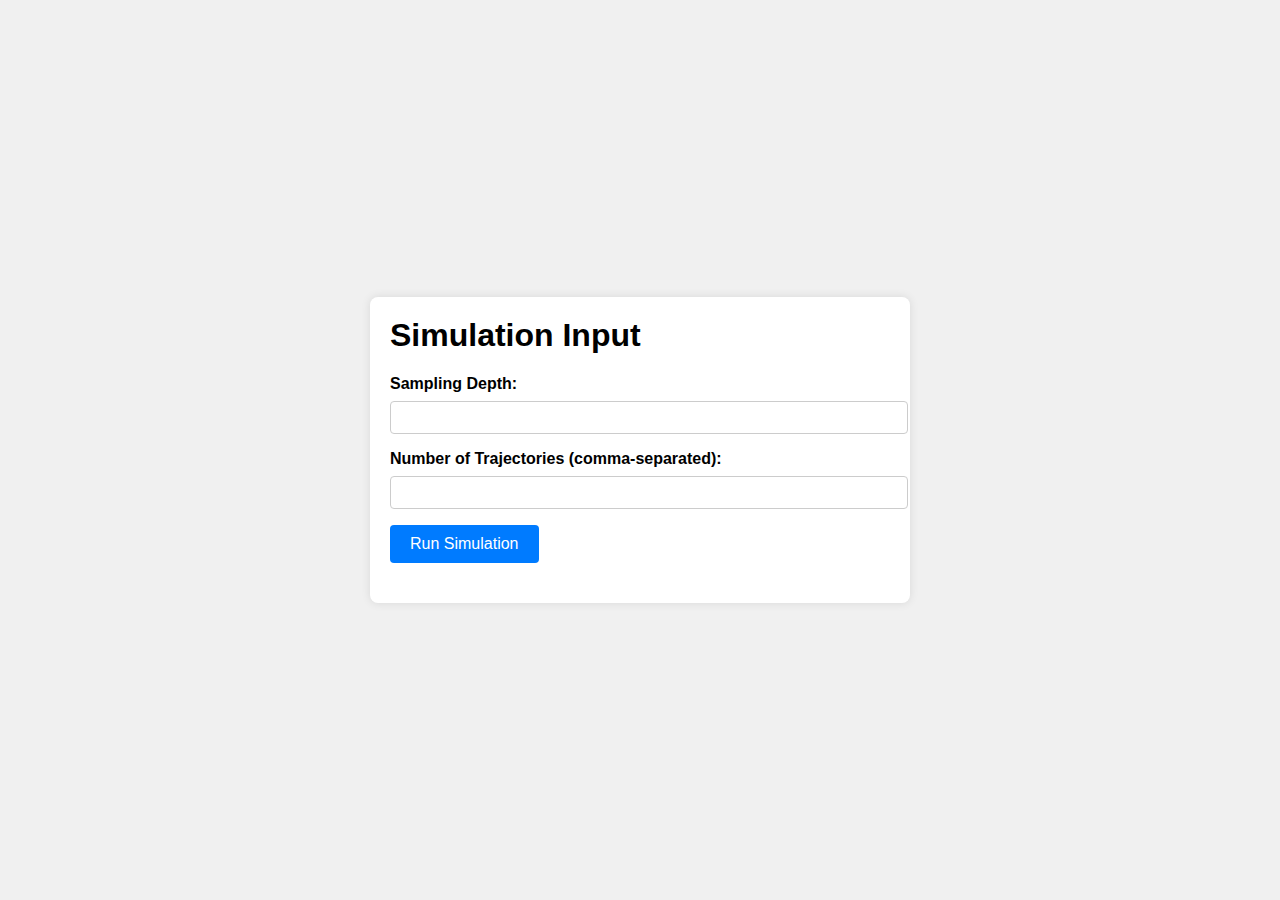
==== static/index.html @ e8727c35 "Solved No Feasible Trajectory Issue" ====
<!DOCTYPE html>
<html lang="en">
<head>
    <meta charset="UTF-8">
    <meta name="viewport" content="width=device-width, initial-scale=1.0">
    <title>Simulation Input</title>
    <link rel="stylesheet" href="styles.css">
</head>
<body>
    <div class="container">
        <h1>Simulation Input</h1>
        <form id="simulation-form">
            <label for="sampling_depth">Sampling Depth:</label>
            <input type="number" id="sampling_depth" name="sampling_depth" required>
            <br>
            <label for="num_trajectories">Number of Trajectories (comma-separated):</label>
            <input type="text" id="num_trajectories" name="num_trajectories" required>
            <br>
            <button type="submit">Run Simulation</button>
        </form>

        <div id="result"></div>
    </div>
    <script src="script.js"></script>
</body>
</html>
---- static/styles.css ----
/* styles.css */
body {
    font-family: Arial, sans-serif;
    margin: 0;
    padding: 0;
    display: flex;
    justify-content: center;
    align-items: center;
    height: 100vh;
    background-color: #f0f0f0;
}

.container {
    background-color: #ffffff;
    padding: 20px;
    border-radius: 8px;
    box-shadow: 0 0 10px rgba(0, 0, 0, 0.1);
    width: 100%;
    max-width: 500px;
}

h1 {
    margin-top: 0;
}

label {
    display: block;
    margin-bottom: 8px;
    font-weight: bold;
}

input[type="number"], 
input[type="text"] {
    width: 100%;
    padding: 8px;
    margin-bottom: 16px;
    border: 1px solid #ccc;
    border-radius: 4px;
}

button {
    background-color: #007bff;
    color: white;
    padding: 10px 20px;
    border: none;
    border-radius: 4px;
    cursor: pointer;
    font-size: 16px;
}

button:hover {
    background-color: #0056b3;
}

#result {
    margin-top: 20px;
}
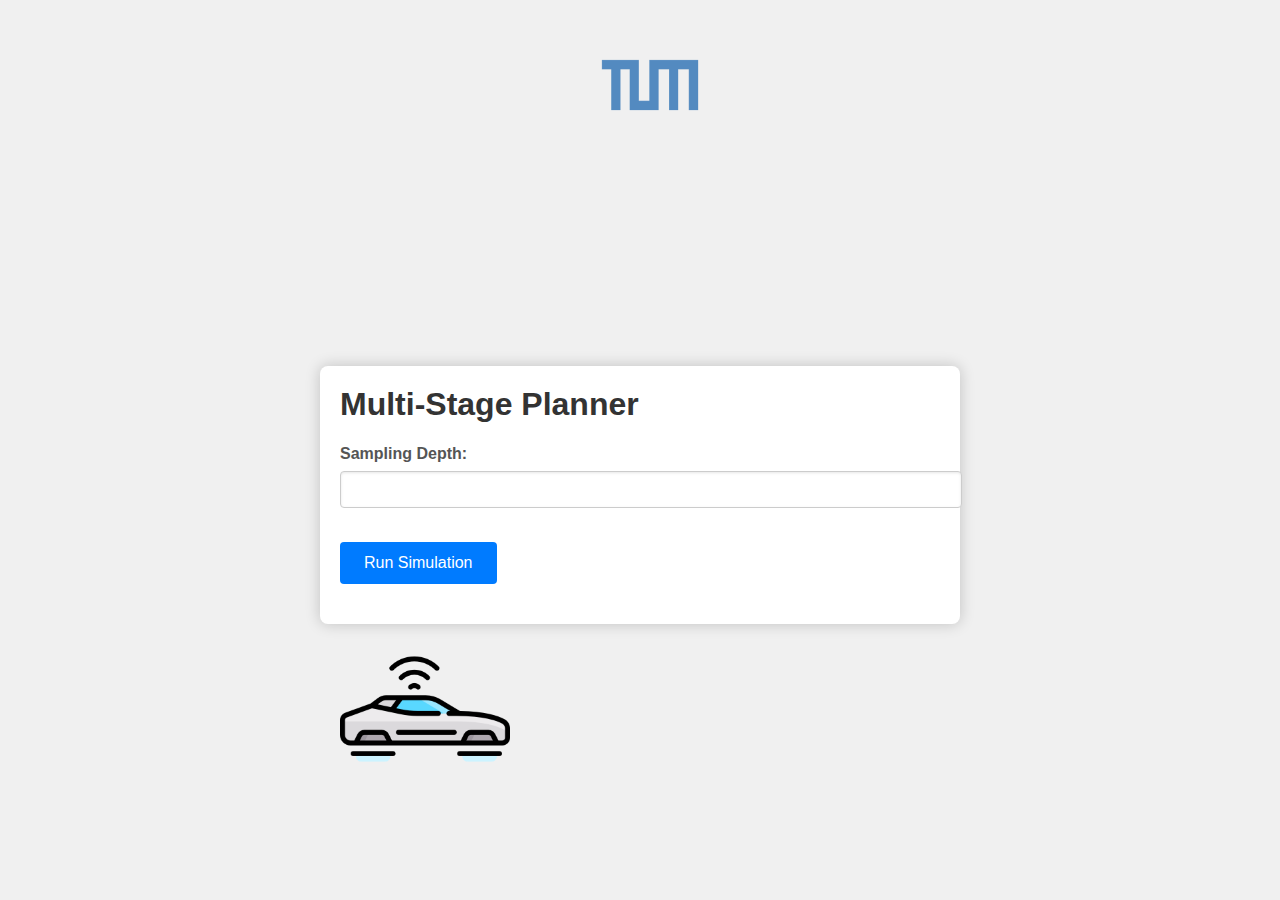
==== commit acc02026: "Added Planning Server" ====
--- a/static/index.html
+++ b/static/index.html
@@ -7,20 +7,34 @@
     <link rel="stylesheet" href="styles.css">
 </head>
 <body>
+    <div class="header">
+        <img src="TUM_logo.png" alt="TUM Logo" class="tum-logo">
+    </div>
     <div class="container">
-        <h1>Simulation Input</h1>
+        <h1>Multi-Stage Planner</h1>
         <form id="simulation-form">
             <label for="sampling_depth">Sampling Depth:</label>
             <input type="number" id="sampling_depth" name="sampling_depth" required>
             <br>
-            <label for="num_trajectories">Number of Trajectories (comma-separated):</label>
-            <input type="text" id="num_trajectories" name="num_trajectories" required>
+            <div id="trajectories-container">
+                <!-- Dynamic input boxes will be inserted here -->
+            </div>
             <br>
             <button type="submit">Run Simulation</button>
         </form>
 
         <div id="result"></div>
+
+        <!-- Container for car animation -->
+        <div class="slider">
+            <div class="track">
+                <div class="slide">
+                    <img src="car.png" alt="Car" width= 33.3%>
+                </div>
+            </div>
+        </div>
     </div>
     <script src="script.js"></script>
 </body>
 </html>
+
--- a/static/styles.css
+++ b/static/styles.css
@@ -1,4 +1,3 @@
-/* styles.css */
 body {
     font-family: Arial, sans-serif;
     margin: 0;
@@ -8,44 +7,68 @@
     align-items: center;
     height: 100vh;
     background-color: #f0f0f0;
+    position: relative; /* For positioning the TUM logo */
+}
+
+.header {
+    width: 100%;
+    display: flex;
+    justify-content: center;
+    position: absolute;
+    top: 10px;
+    left: 10px;
+    z-index: 10; /* Ensure the logo is above other content */
+}
+
+.tum-logo {
+    height: 150px; /* Increase the height */
+    right: -100px;
+    width: auto;  /* Maintain aspect ratio */
+    opacity: 0.8; /* Make the logo slightly transparent */
 }
 
 .container {
     background-color: #ffffff;
     padding: 20px;
     border-radius: 8px;
-    box-shadow: 0 0 10px rgba(0, 0, 0, 0.1);
+    box-shadow: 0 0 15px rgba(0, 0, 0, 0.2);
     width: 100%;
-    max-width: 500px;
+    max-width: 600px; /* Slightly larger width for better design */
+    margin-top: 90px; /* Ensure space for the larger logo */
+    position: relative; /* Ensure container is the reference point for absolute positioning */
 }
 
 h1 {
     margin-top: 0;
+    color: #333; /* Darker color for better readability */
 }
 
 label {
     display: block;
     margin-bottom: 8px;
     font-weight: bold;
+    color: #555; /* Slightly lighter text color */
 }
 
 input[type="number"], 
 input[type="text"] {
     width: 100%;
-    padding: 8px;
+    padding: 10px; /* Slightly larger padding */
     margin-bottom: 16px;
     border: 1px solid #ccc;
     border-radius: 4px;
+    box-shadow: inset 0 1px 3px rgba(0, 0, 0, 0.1); /* Light shadow for inputs */
 }
 
 button {
     background-color: #007bff;
     color: white;
-    padding: 10px 20px;
+    padding: 12px 24px; /* Larger padding */
     border: none;
     border-radius: 4px;
     cursor: pointer;
     font-size: 16px;
+    transition: background-color 0.3s ease; /* Smooth transition */
 }
 
 button:hover {
@@ -54,4 +77,35 @@
 
 #result {
     margin-top: 20px;
+    color: #333; /* Ensure result text is readable */
 }
+
+@keyframes scroll {
+    0% { transform: translateX(0); } /* Start off-screen */
+    100% { transform: translateX(calc(225px * 2)); } /* End off-screen */
+}
+
+.slider {
+    position: relative;
+    top: 20px; /* Adjusted to ensure visibility */
+    margin: auto;
+    left: 0;
+    width: auto;
+    z-index: 5; /* Ensure it's above other elements */
+}
+
+.slider .track{
+    animation: scroll 10s linear infinite;
+    animation-play-state: paused;
+    display: flex;
+    width: calc(250px * 2);
+}
+
+.slider .slide {
+    position: absolute;
+    width: auto; /* Adjust as needed */
+    height: 10px; /* Maintain aspect ratio */
+    top: 0px;
+    left: 0;
+    /* animation: drive 5s linear infinite; */
+}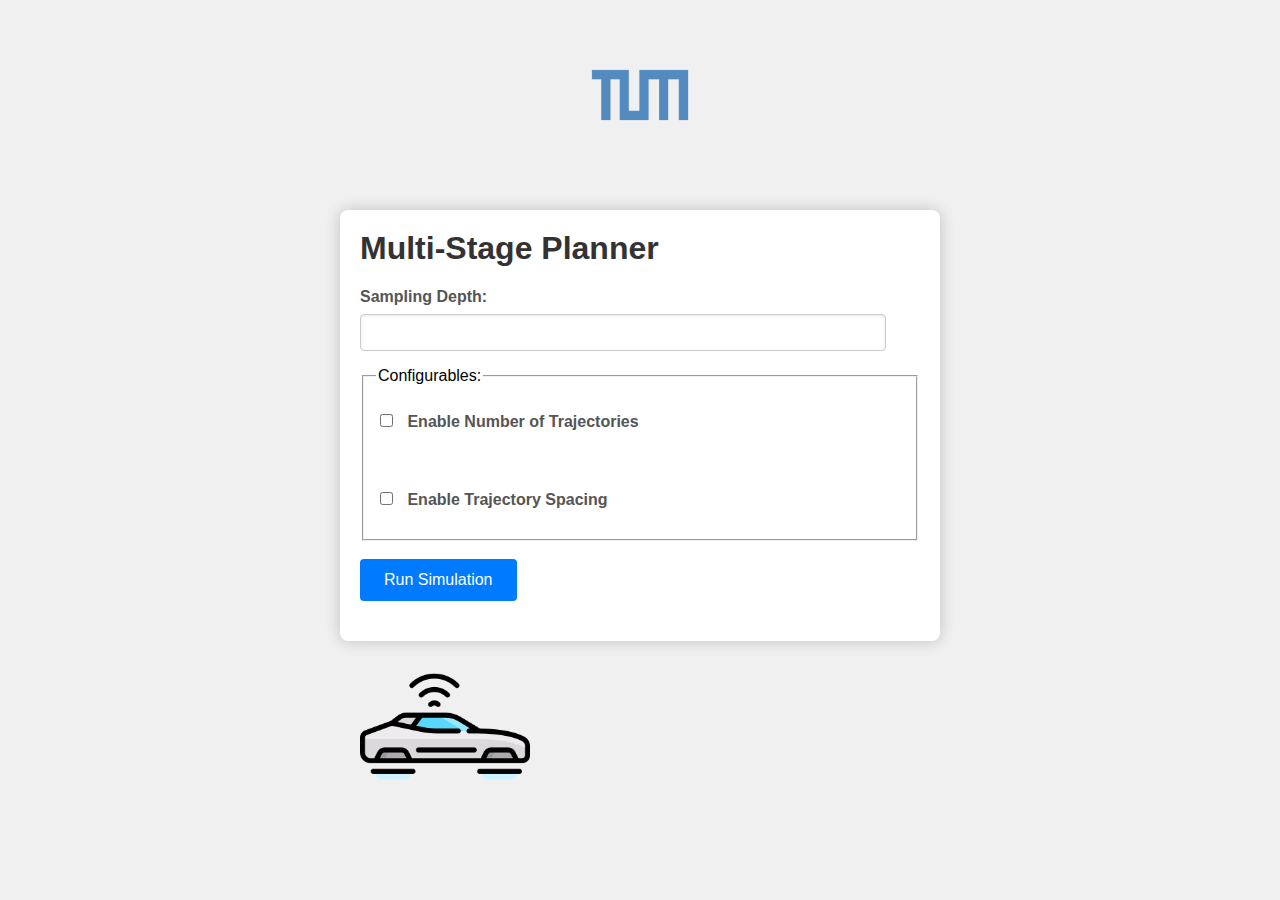
==== commit bbbc41c8: "Finished Front End" ====
--- a/static/index.html
+++ b/static/index.html
@@ -1,40 +1,58 @@
 <!DOCTYPE html>
 <html lang="en">
 <head>
-    <meta charset="UTF-8">
-    <meta name="viewport" content="width=device-width, initial-scale=1.0">
-    <title>Simulation Input</title>
-    <link rel="stylesheet" href="styles.css">
+  <meta charset="UTF-8">
+  <meta name="viewport" content="width=device-width, initial-scale=1">
+  <title>Multi-Stage Planner</title>
+  <link rel="stylesheet" href="styles.css">
 </head>
 <body>
-    <div class="header">
-        <img src="TUM_logo.png" alt="TUM Logo" class="tum-logo">
+  <div class="header">
+    <img src="TUM_logo.png" alt="TUM Logo" class="tum-logo">
+  </div>
+  <div class="container">
+    <h1>Multi-Stage Planner</h1>
+    <form id="simulation-form">
+      <label for="sampling_depth">Sampling Depth:</label>
+      <input type="number" id="sampling_depth" name="sampling_depth" min="1" required>
+      <br>
+
+      <fieldset>
+        <legend>Configurables:</legend>
+        <label>
+          <input type="checkbox" id="enable_num_trajectories" name="spacing_traj" value="num_trajectories">
+          Enable Number of Trajectories
+        </label>
+        <br>
+        <label>
+          <input type="checkbox" id="enable_trajectory_spacing" name="spacing_traj" value="trajectory_spacing">
+          Enable Trajectory Spacing
+        </label>
+      </fieldset>
+
+      <div id="num-trajectories-container" style="display: none;">
+        <!-- Dynamic input boxes for Number of Trajectories will be inserted here -->
+      </div>
+
+      <div id="trajectory-spacing-container" style="display: none;">
+        <!-- Dynamic input boxes for Trajectory Spacing will be inserted here -->
+      </div>
+
+      <br>
+      <button type="submit">Run Simulation</button>
+    </form>
+
+    <div id="result"></div>
+
+    <!-- Container for car animation -->
+    <div class="slider">
+      <div class="track">
+        <div class="slide">
+          <img src="car.png" alt="Car" width="33.3%">
+        </div>
+      </div>
     </div>
-    <div class="container">
-        <h1>Multi-Stage Planner</h1>
-        <form id="simulation-form">
-            <label for="sampling_depth">Sampling Depth:</label>
-            <input type="number" id="sampling_depth" name="sampling_depth" required>
-            <br>
-            <div id="trajectories-container">
-                <!-- Dynamic input boxes will be inserted here -->
-            </div>
-            <br>
-            <button type="submit">Run Simulation</button>
-        </form>
-
-        <div id="result"></div>
-
-        <!-- Container for car animation -->
-        <div class="slider">
-            <div class="track">
-                <div class="slide">
-                    <img src="car.png" alt="Car" width= 33.3%>
-                </div>
-            </div>
-        </div>
-    </div>
-    <script src="script.js"></script>
+  </div>
+  <script src="script.js"></script>
 </body>
 </html>
-
--- a/static/styles.css
+++ b/static/styles.css
@@ -3,28 +3,24 @@
     margin: 0;
     padding: 0;
     display: flex;
-    justify-content: center;
+    flex-direction: column;
     align-items: center;
     height: 100vh;
     background-color: #f0f0f0;
-    position: relative; /* For positioning the TUM logo */
 }
 
 .header {
     width: 100%;
     display: flex;
     justify-content: center;
-    position: absolute;
-    top: 10px;
-    left: 10px;
-    z-index: 10; /* Ensure the logo is above other content */
+    margin-top: 20px;
 }
 
 .tum-logo {
     height: 150px; /* Increase the height */
-    right: -100px;
     width: auto;  /* Maintain aspect ratio */
     opacity: 0.8; /* Make the logo slightly transparent */
+    margin-bottom: 20px;
 }
 
 .container {
@@ -34,8 +30,9 @@
     box-shadow: 0 0 15px rgba(0, 0, 0, 0.2);
     width: 100%;
     max-width: 600px; /* Slightly larger width for better design */
-    margin-top: 90px; /* Ensure space for the larger logo */
-    position: relative; /* Ensure container is the reference point for absolute positioning */
+    margin-top: 20px; /* Ensure space for the larger logo */
+    z-index: 1;
+    box-sizing: border-box;
 }
 
 h1 {
@@ -46,18 +43,25 @@
 label {
     display: block;
     margin-bottom: 8px;
+    margin-top: 20px;
     font-weight: bold;
     color: #555; /* Slightly lighter text color */
 }
 
 input[type="number"], 
-input[type="text"] {
-    width: 100%;
+input[type="text"], 
+input[type="checkbox"] {
+    width: 90%;
     padding: 10px; /* Slightly larger padding */
     margin-bottom: 16px;
     border: 1px solid #ccc;
     border-radius: 4px;
     box-shadow: inset 0 1px 3px rgba(0, 0, 0, 0.1); /* Light shadow for inputs */
+}
+
+input[type="checkbox"] {
+    width: auto; /* Checkbox should not be full-width */
+    margin-right: 10px; /* Space between checkbox and label */
 }
 
 button {
@@ -108,4 +112,4 @@
     top: 0px;
     left: 0;
     /* animation: drive 5s linear infinite; */
-}+}
